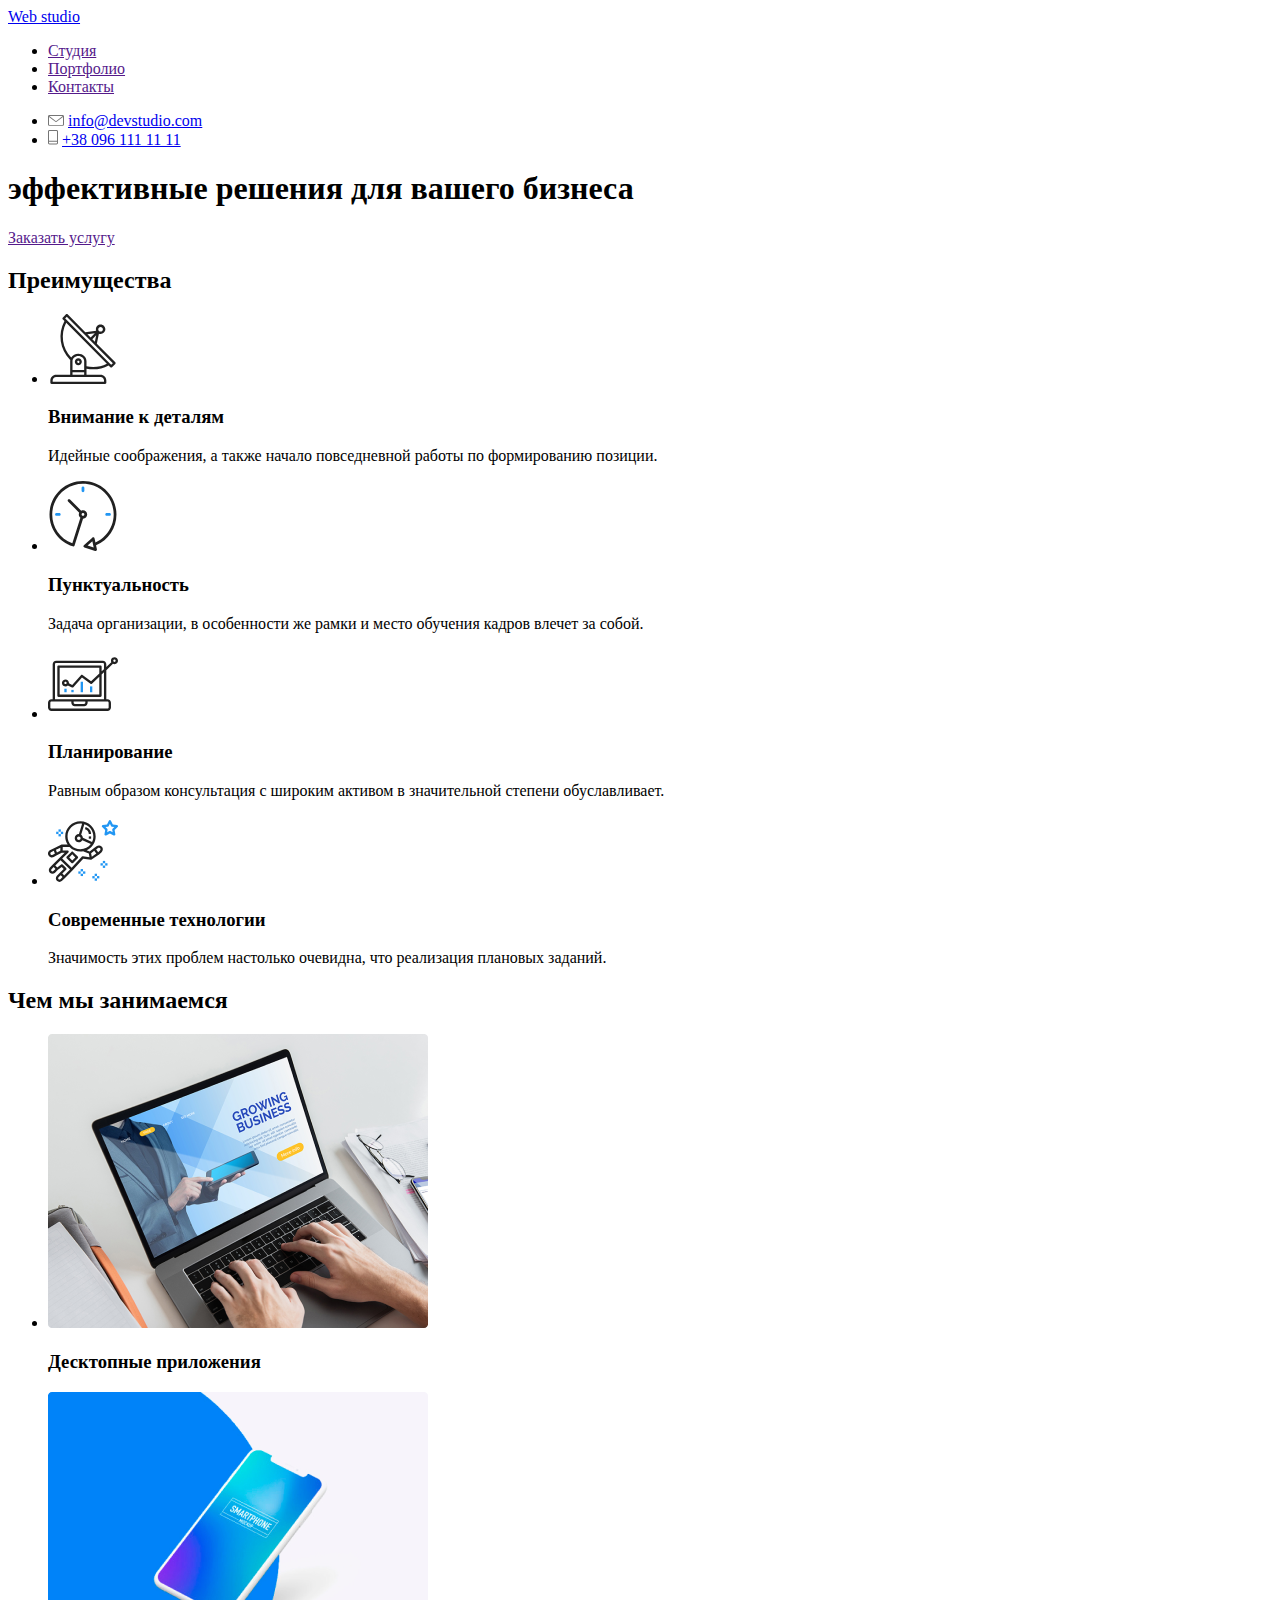
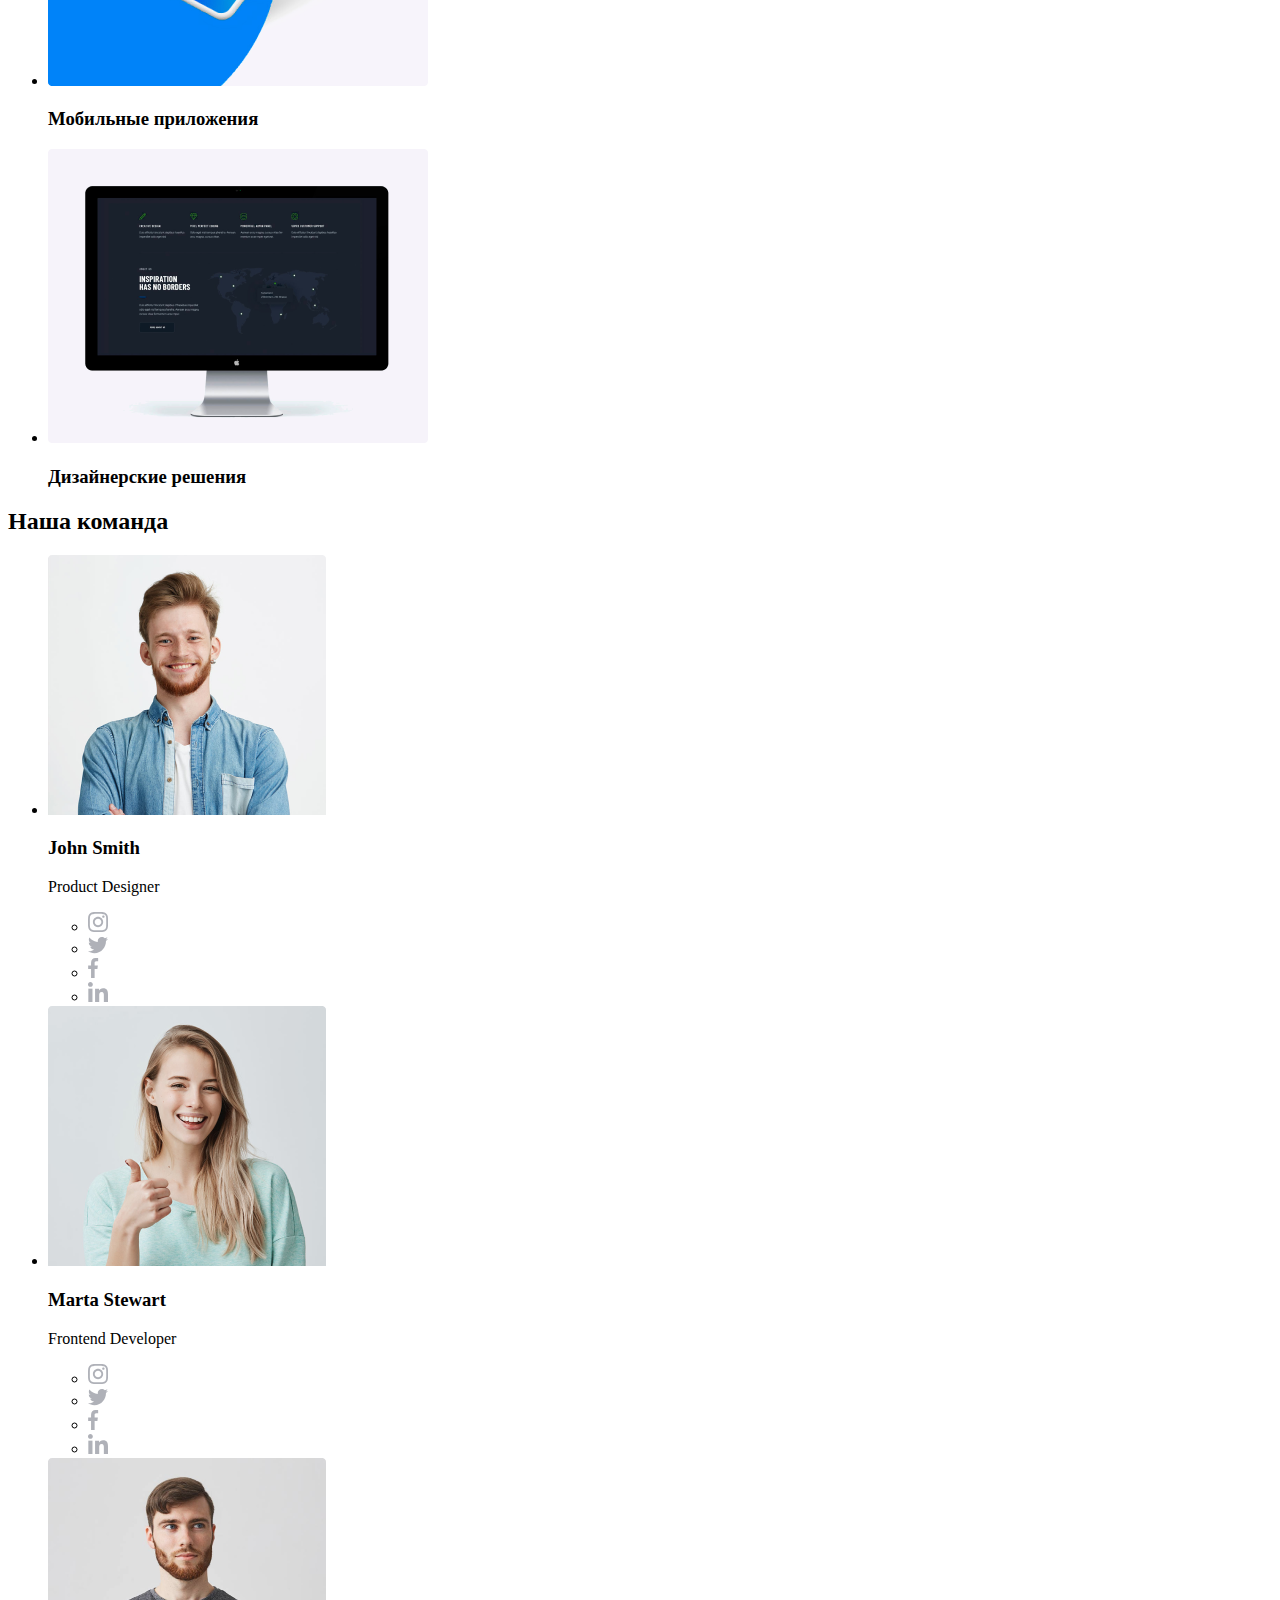
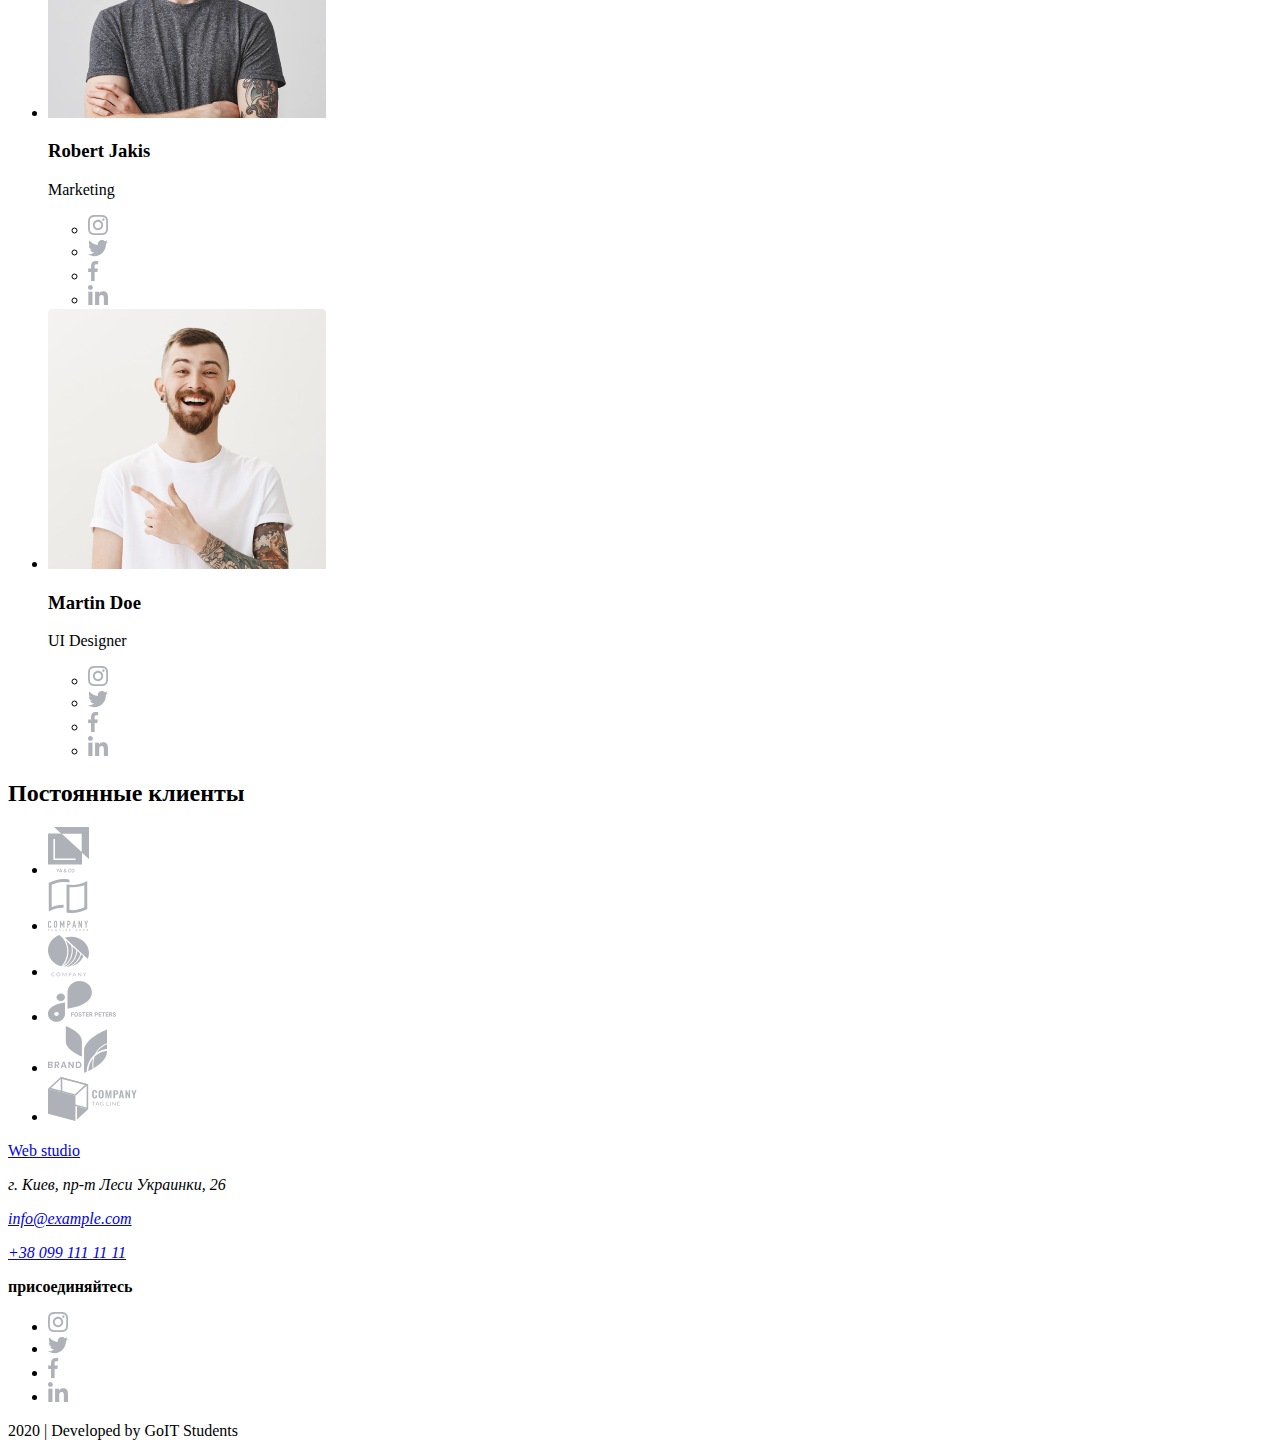
==== index.html @ 271d96e7 "1 ДЗ" ====
<!DOCTYPE html>
<html lang="ru">
<head>
    <meta charset="UTF-8">
    <meta name="viewport" content="width=device-width, initial-scale=1.0">
    <title>Макет</title>
</head>
<body>
    <!-- Шапка сайта -->   
    <header>
        <nav>
            <a href="./index.html">Web studio</a>   

            <ul>
                <li><a href="">Студия</a></li>
                <li><a href="">Портфолио</a></li>
                <li><a href="">Контакты</a></li>
            </ul>
        </nav>
            <ul>
                <li>
                    <a href="mailto:info@devstudio.com">
                    <img src="./images/mail.svg" alt="Почта компании" /></a>
                    <a href="mailto:info@devstudio.com">info@devstudio.com</a>
                </li>
                <li>
                    <a href="tel:+380961111111">
                    <img src="./images/tel.svg" alt="Моб номер компании" /></a>
                    <a href="tel:+380961111111">+38 096 111 11 11</a>
                </li>
            </ul>
    </header> 

    <main>
        <!-- Герой -->
        <section> 
            <h1>эффективные решения для вашего бизнеса</h1>
            <a href="">Заказать услугу</a>
        </section>  

        <!-- Преимущества -->
        <section>
            <h2>Преимущества</h2>
            <ul> 
                <li>
                    <img src="./images/antenna.svg" alt="Фото антенны" />
                    <h3>Внимание к деталям</h3>
                    <p>
                        Идейные соображения, а также начало повседневной работы по формированию позиции.
                    </p>
                </li>
                <li>
                    <img src="./images/clock.svg" alt="Фото часов" />
                    <h3>Пунктуальность</h3>
                    <p>
                        Задача организации, в особенности же рамки и место обучения кадров влечет за собой.
                    </p>
                </li>
                <li>
                    <img src="./images/pc-graph.svg" alt="Фото пк с графиком" />
                    <h3>Планирование</h3>
                    <p>
                        Равным образом консультация с широким активом в значительной степени обуславливает.
                    </p>
                </li>
                <li>
                    <img src="./images/astronaut.svg" alt="Фото астронавта" />
                    <h3>Современные технологии</h3>
                    <p>
                        Значимость этих проблем настолько очевидна, что реализация плановых заданий.
                    </p>
                </li>
            </ul>
        </section>

        <!-- Занятия -->
        <section>
            <h2>Чем мы занимаемся</h2>

            <ul>
                <li>
                    <img src="./images/notebook-desk.png" alt="Фото экрана ноутбука" width="380"/>
                    <h3>Десктопные приложения</h3>
                </li>
                <li>
                    <img src="./images/smartphone.png" alt="Фото смартфона" width="380"/>
                    <h3>Мобильные приложения</h3>
                </li>
                <li>
                    <img src="./images/pc-desk.png" alt="Фото экрана ПК" width="380"/>
                    <h3>Дизайнерские решения</h3>
                </li>
            </ul>
        </section>

        <!-- Команда -->
        <section>
            <h2>Наша команда</h2>

            <ul>
                <li>
                    <img src="./images/John.png" alt="Фото Джона Смита" width="278" />
                    <h3>John Smith</h3>
                    <p>Product Designer</p>

                    <ul>
                        <li>
                            <a href=""><img src="./images/instagram.svg" alt="Логотип Инстаграм" /></a>
                        </li>
                        <li>
                            <a href=""><img src="./images/twitter.svg" alt="Логотип Твиттер" /></a>
                        </li>
                        <li>
                            <a href=""><img src="./images/facebook.svg" alt="Логотип Фейсбук" /></a>
                        </li>
                        <li>
                            <a href=""><img src="./images/linkedin.svg" alt="Логотип Линкедин" /></a>
                        </li>
                    </ul>
                </li>
                <li>
                    <img src="./images/Marta.png" alt="Фото Марты Стюарт" width="278" />
                    <h3>Marta Stewart</h3>
                    <p>Frontend Developer</p>

                    <ul>
                        <li>
                            <a href=""><img src="./images/instagram.svg" alt="Логотип Инстаграм" /></a>
                        </li>
                        <li>
                            <a href=""><img src="./images/twitter.svg" alt="Логотип Твиттер" /></a>
                        </li>
                        <li>
                            <a href=""><img src="./images/facebook.svg" alt="Логотип Фейсбук" /></a>
                        </li>
                        <li>
                            <a href=""><img src="./images/linkedin.svg" alt="Логотип Линкедин" /></a>
                        </li>
                    </ul>
                </li>
                <li>
                    <img src="./images/Robert.png" alt="Фото Роберта Якиса" width="278" />
                    <h3>Robert Jakis</h3>
                    <p>Marketing</p>

                    <ul>
                        <li>
                            <a href=""><img src="./images/instagram.svg" alt="Логотип Инстаграм" /></a>
                        </li>
                        <li>
                            <a href=""><img src="./images/twitter.svg" alt="Логотип Твиттер" /></a>
                        </li>
                        <li>
                            <a href=""><img src="./images/facebook.svg" alt="Логотип Фейсбук" /></a>
                        </li>
                        <li>
                            <a href=""><img src="./images/linkedin.svg" alt="Логотип Линкедин" /></a>
                        </li>
                    </ul>
                </li>
                <li>
                    <img src="./images/Martin.png" alt="Фото Мартина Дое" width="278" />
                    <h3>Martin Doe</h3>
                    <p>UI Designer</p>

                    <ul>
                        <li>
                            <a href=""><img src="./images/instagram.svg" alt="Логотип Инстаграм" /></a>
                        </li>
                        <li>
                            <a href=""><img src="./images/twitter.svg" alt="Логотип Твиттер" /></a>
                        </li>
                        <li>
                            <a href=""><img src="./images/facebook.svg" alt="Логотип Фейсбук" /></a>
                        </li>
                        <li>
                            <a href=""><img src="./images/linkedin.svg" alt="Логотип Линкедин" /></a>
                        </li>
                    </ul>
                </li>
            </ul>
        </section>

        <!-- Клиенты -->
        <section>
            <h2>Постоянные клиенты</h2>
            <ul>
                <li>
                    <a href=""><img src="./images/logo1.svg" alt="Фото компании 1" /></a>
                </li>
                <li>
                    <a href=""><img src="./images/logo2.svg" alt="Фото компании 2" /></a>
                </li>
                <li>
                    <a href=""><img src="./images/logo3.svg" alt="Фото компании 3" /></a>
                </li>
                <li>
                    <a href=""><img src="./images/logo4.svg" alt="Фото компании 4" /></a>
                </li>
                <li>
                    <a href=""><img src="./images/logo5.svg" alt="Фото компании 5" /></a>
                </li>
                <li>
                    <a href=""><img src="./images/logo6.svg" alt="Фото компании 6" /></a>
                </li>
            </ul>
        </section>
    </main>    

    <!-- Футер -->
    <footer>
        <div><a href="./index.html">Web studio</a></div>
        <address>
            <p>г. Киев, пр-т Леси Украинки, 26</p>
            <p><a href="mailto:info@example.com">info@example.com</a></p>
            <a href="tel:+380991111111">+38 099 111 11 11</a>
        </address>

            <p><b>присоединяйтесь</b></p>

            <ul>
                <li>
                    <a href=""><img src="./images/instagram.svg" alt="Логотип Инстаграм" /></a>
                </li>
                <li>
                    <a href=""><img src="./images/twitter.svg" alt="Логотип Твиттер" /></a>
                </li>
                <li>
                    <a href=""><img src="./images/facebook.svg" alt="Логотип Фейсбук" /></a>
                </li>
                <li>
                    <a href=""><img src="./images/linkedin.svg" alt="Логотип Линкедин" /></a>
                </li>
            </ul>

            <p>2020 | Developed by GoIT Students</p>

    </footer>
</body>
</html>
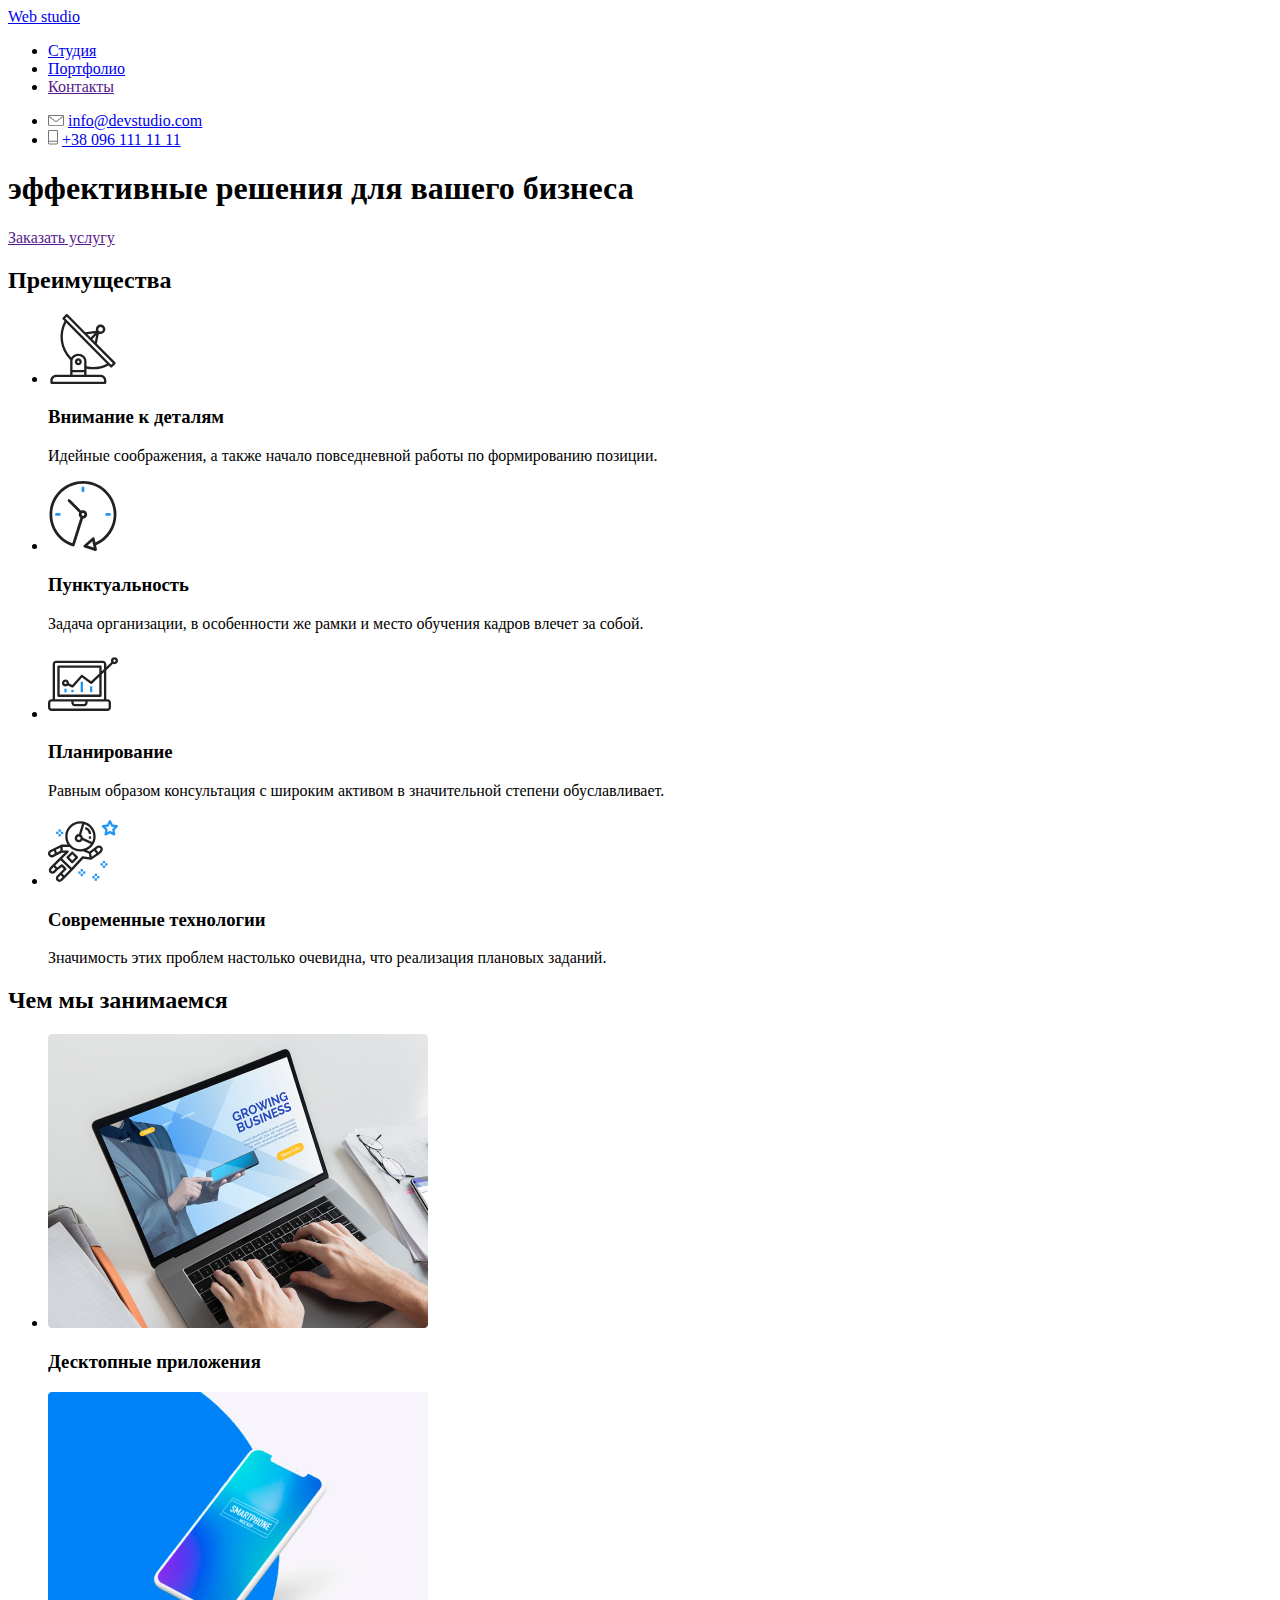
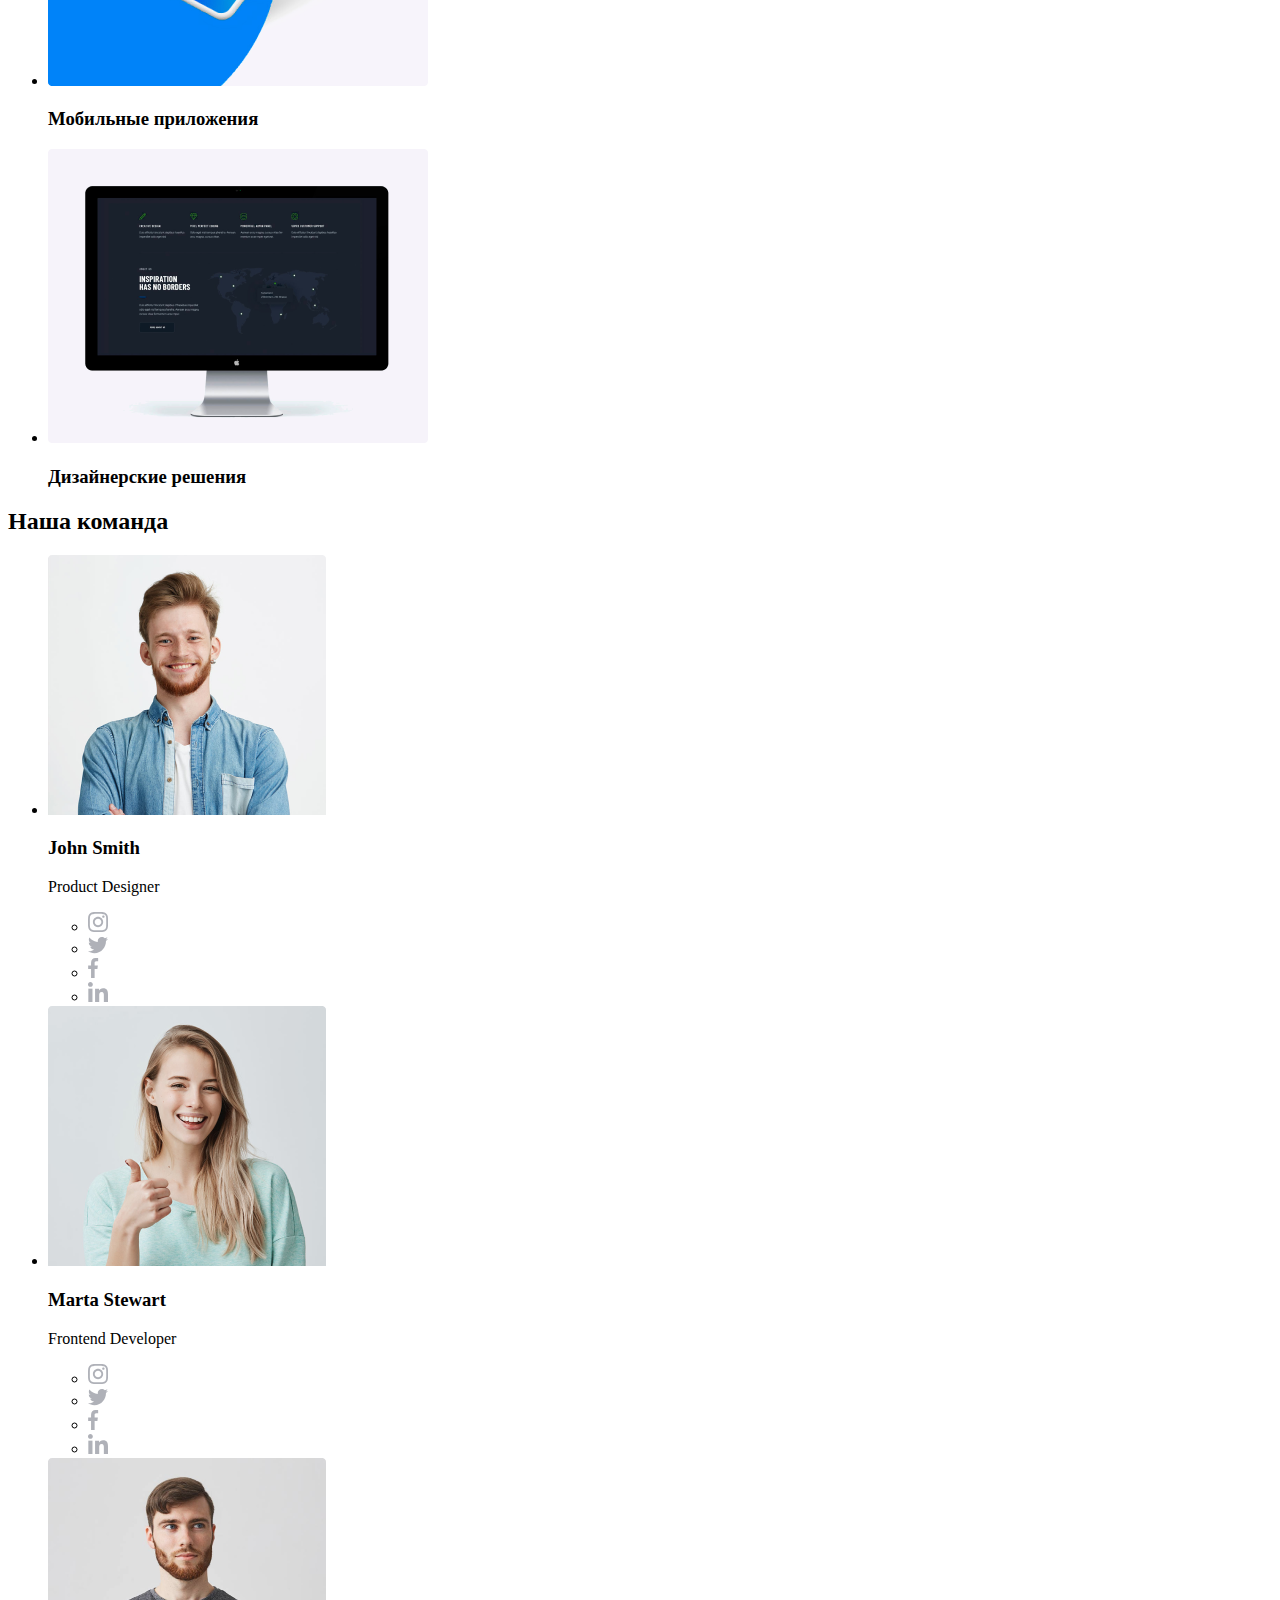
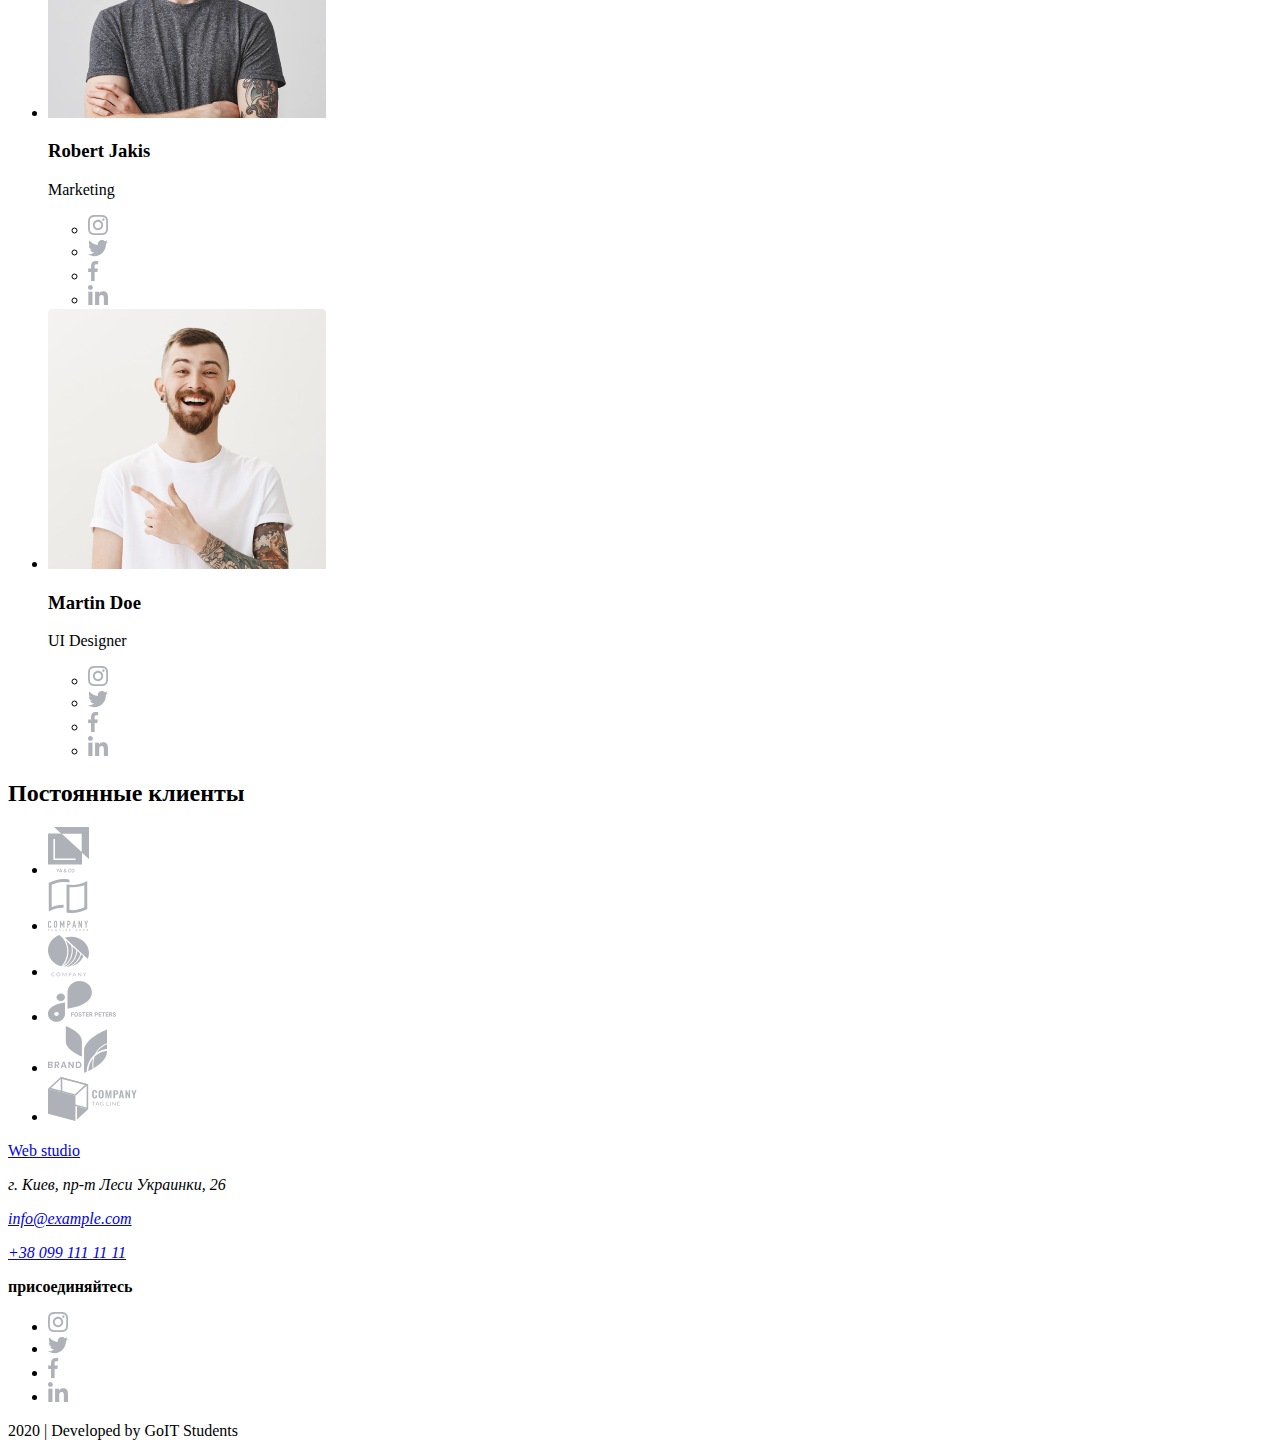
==== commit c53e23f6: "Разметка Портфолио" ====
--- a/index.html
+++ b/index.html
@@ -12,8 +12,8 @@
             <a href="./index.html">Web studio</a>   
 
             <ul>
-                <li><a href="">Студия</a></li>
-                <li><a href="">Портфолио</a></li>
+                <li><a href="./index.html">Студия</a></li>
+                <li><a href="./portfolio.html">Портфолио</a></li>
                 <li><a href="">Контакты</a></li>
             </ul>
         </nav>
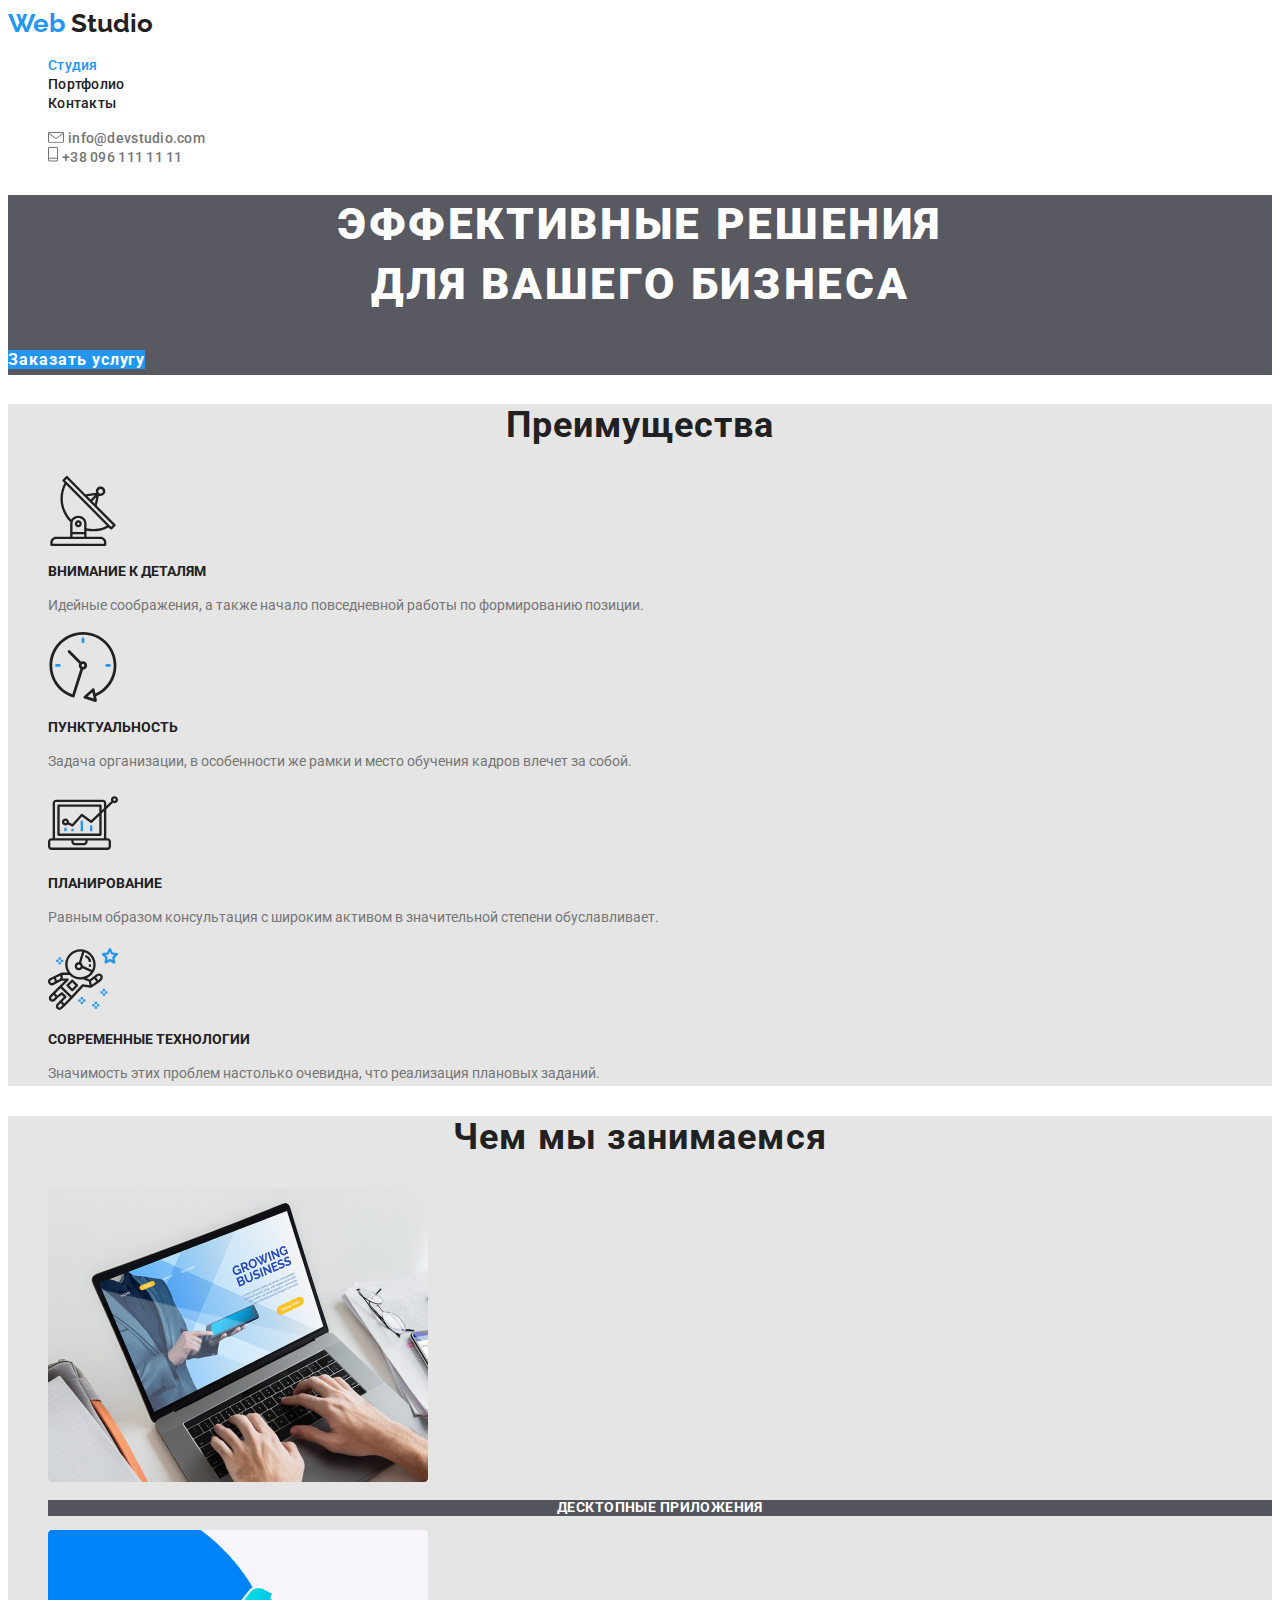
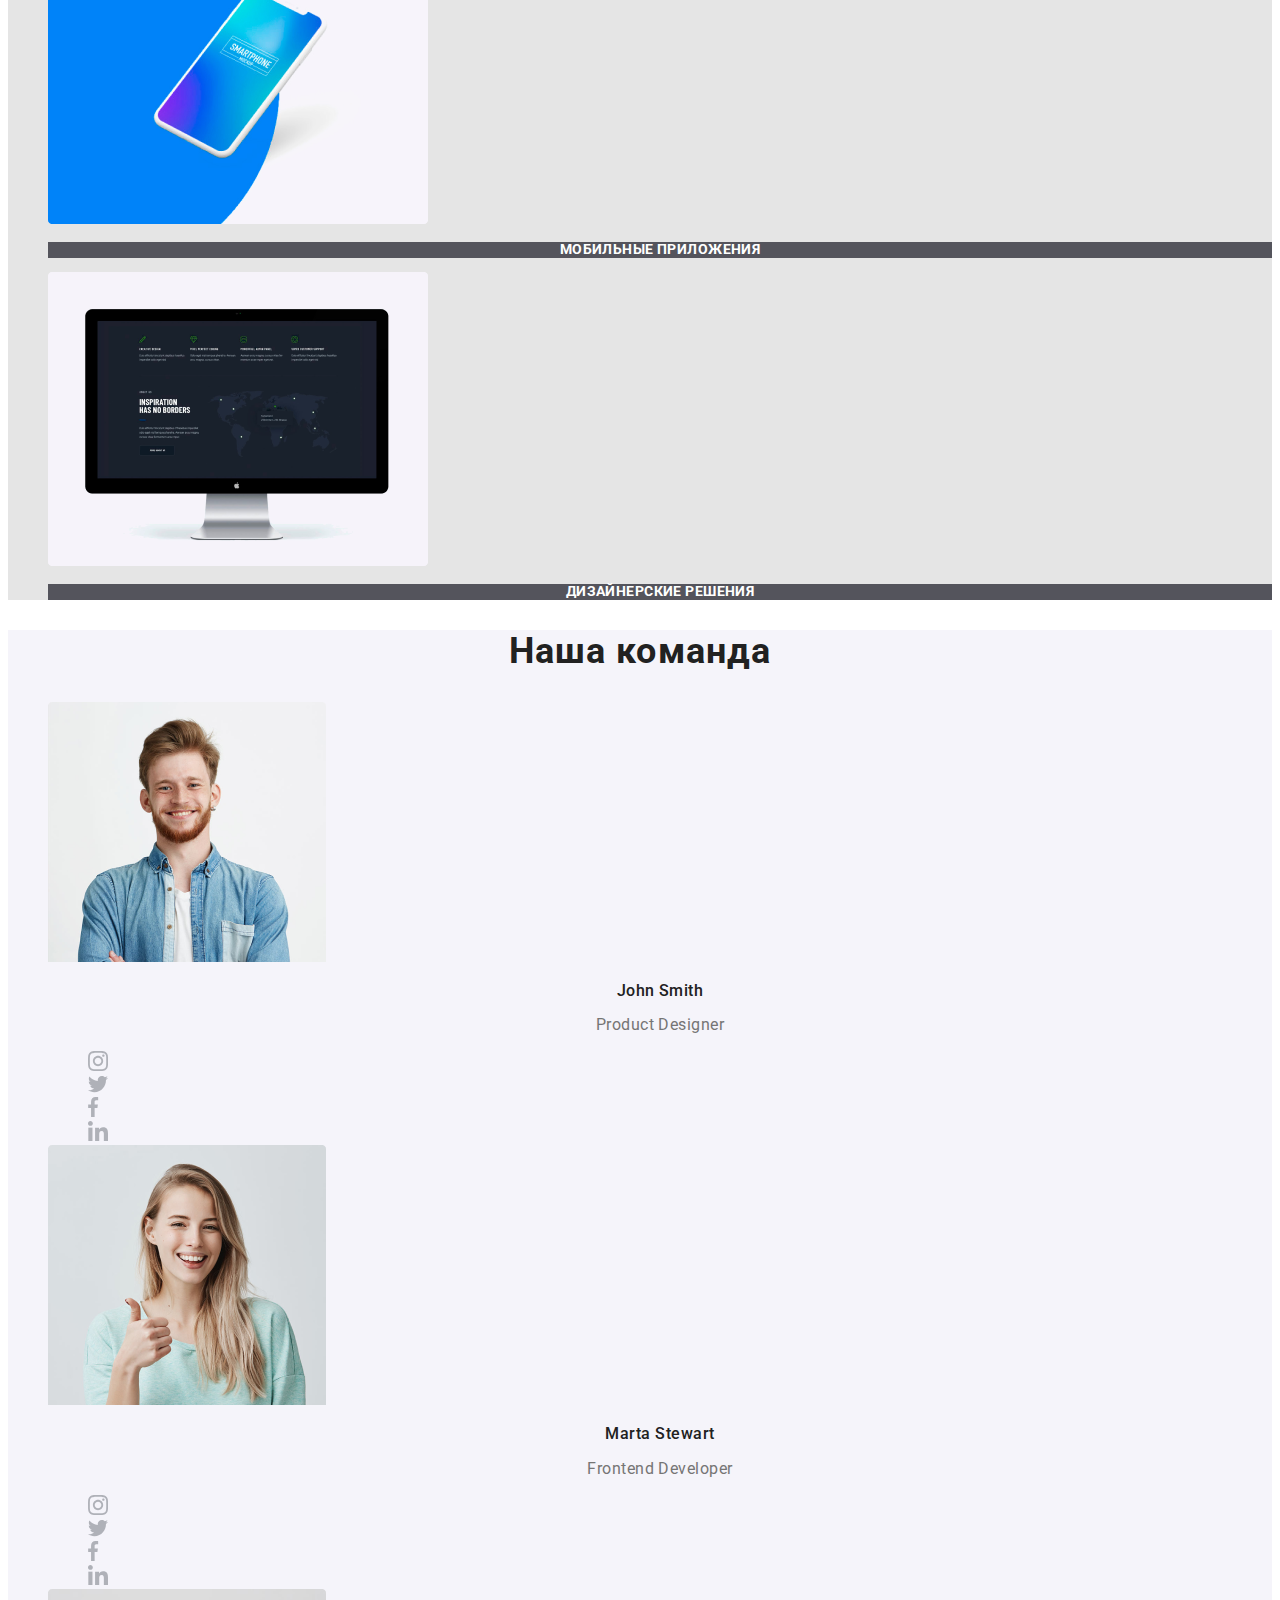
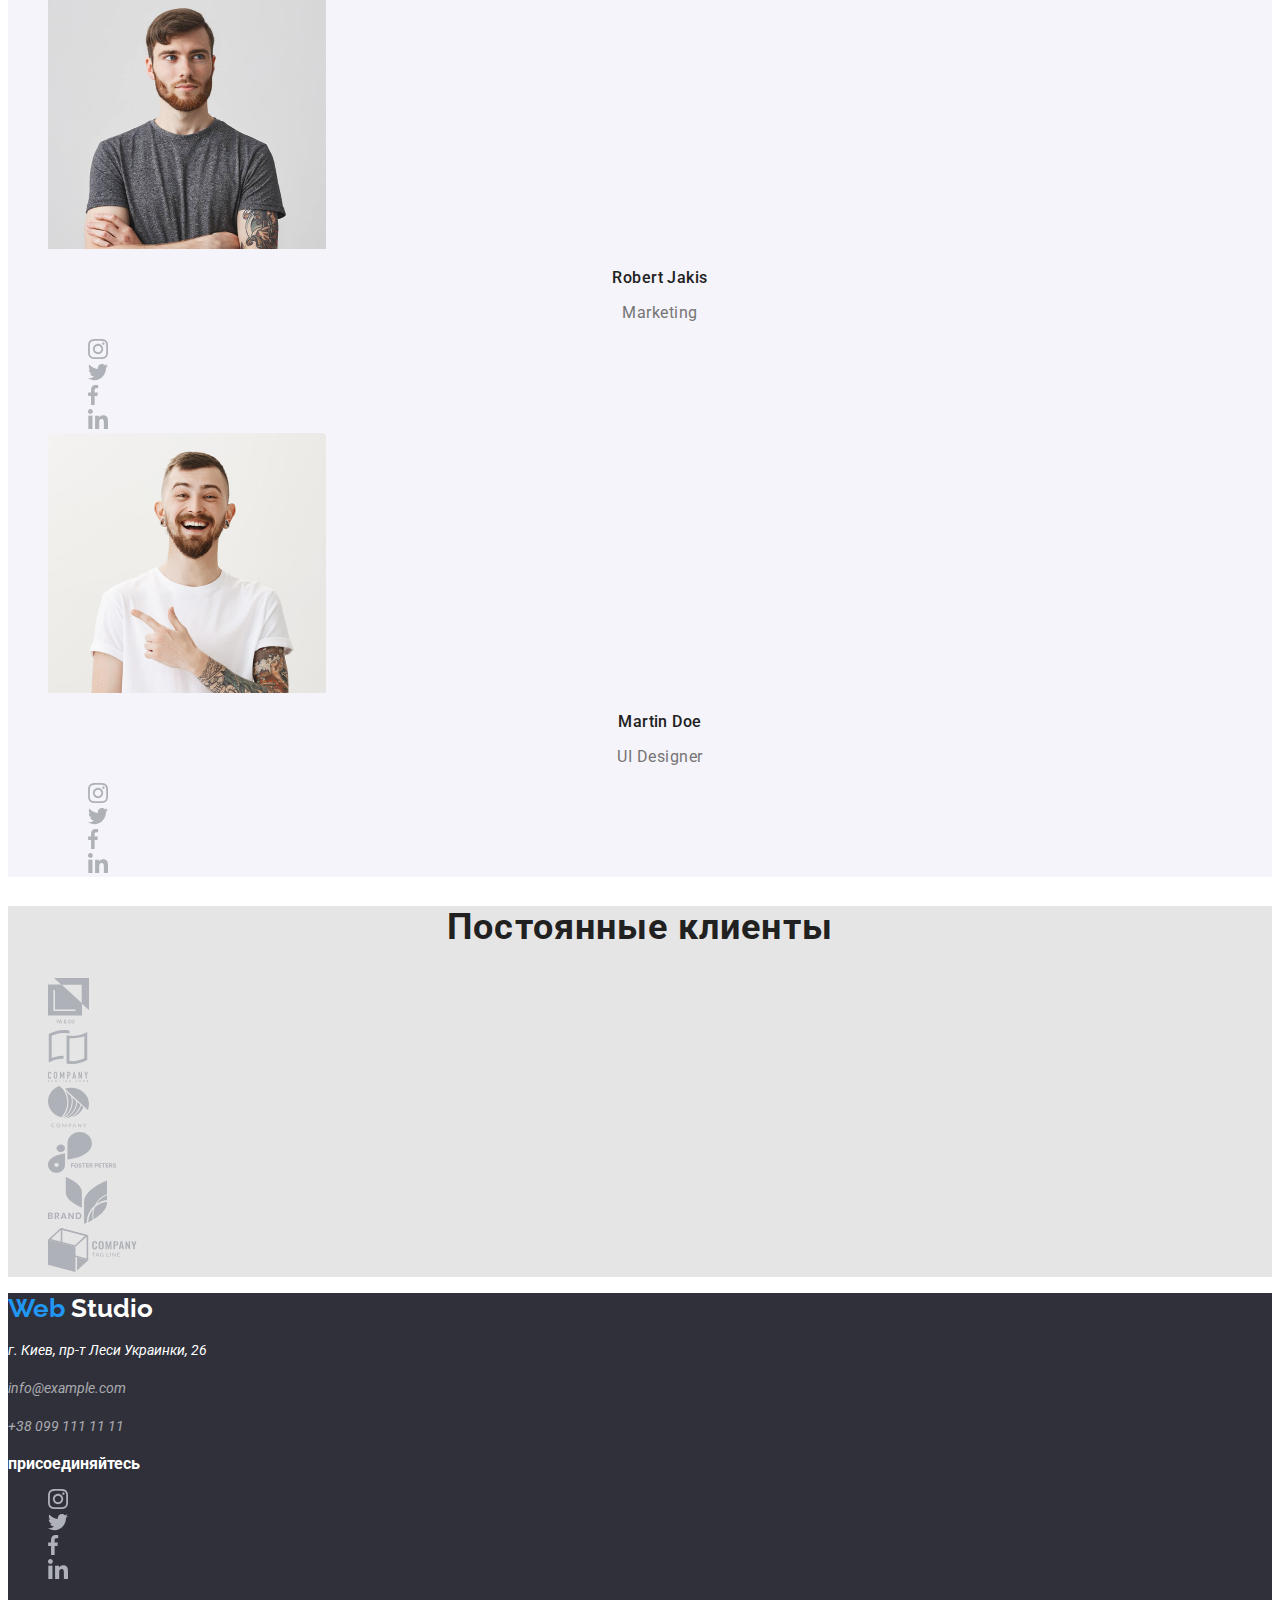
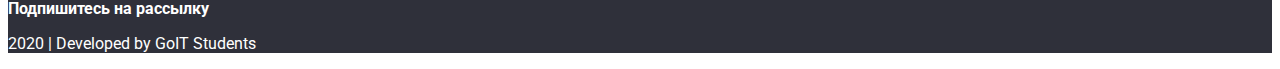
==== commit a8d2dae8: "Добавляет разметку Студии" ====
--- a/index.html
+++ b/index.html
@@ -4,69 +4,72 @@
     <meta charset="UTF-8">
     <meta name="viewport" content="width=device-width, initial-scale=1.0">
     <title>Макет</title>
+    <link href="https://fonts.googleapis.com/css2?family=Raleway:wght@700&family=Roboto:wght@400;500;700&display=swap" rel="stylesheet" />
+    <link rel="stylesheet" href="./css/main.css" />
 </head>
 <body>
     <!-- Шапка сайта -->   
     <header>
         <nav>
-            <a href="./index.html">Web studio</a>   
-
-            <ul>
-                <li><a href="./index.html">Студия</a></li>
-                <li><a href="./portfolio.html">Портфолио</a></li>
-                <li><a href="">Контакты</a></li>
+            <a href="./index.html" class="logo">
+                <span>Web</span> Studio</a>   
+
+            <ul class="list">
+                <li><a href="./index.html" class="link-nav current">Студия</a></li>
+                <li><a href="./portfolio.html"class="link-nav">Портфолио</a></li>
+                <li><a href="" class="link-nav">Контакты</a></li>
             </ul>
         </nav>
-            <ul>
-                <li>
-                    <a href="mailto:info@devstudio.com">
-                    <img src="./images/mail.svg" alt="Почта компании" /></a>
-                    <a href="mailto:info@devstudio.com">info@devstudio.com</a>
-                </li>
-                <li>
-                    <a href="tel:+380961111111">
-                    <img src="./images/tel.svg" alt="Моб номер компании" /></a>
-                    <a href="tel:+380961111111">+38 096 111 11 11</a>
+            <ul class="list">
+                <li>
+                    <a href="mailto:info@devstudio.com" >
+                    <img src="./images/mail.svg" alt="Почта компании" class="cont-logo" /></a>
+                    <a href="mailto:info@devstudio.com" class="link-cont">info@devstudio.com</a>
+                </li>
+                <li>
+                    <a href="tel:+380961111111" >
+                    <img src="./images/tel.svg" alt="Моб номер компании" class="cont-logo" /></a>
+                    <a href="tel:+380961111111" class="link-cont">+38 096 111 11 11</a>
                 </li>
             </ul>
     </header> 
 
     <main>
         <!-- Герой -->
-        <section> 
-            <h1>эффективные решения для вашего бизнеса</h1>
-            <a href="">Заказать услугу</a>
+        <section class="hero"> 
+            <h1 class="hero-title">эффективные решения<br/> для вашего бизнеса</h1>
+            <a href="" class="hero-button">Заказать услугу</a>
         </section>  
 
         <!-- Преимущества -->
-        <section>
-            <h2>Преимущества</h2>
-            <ul> 
+        <section class="section">
+            <h2 class="section-title">Преимущества</h2>
+            <ul class="list"> 
                 <li>
                     <img src="./images/antenna.svg" alt="Фото антенны" />
-                    <h3>Внимание к деталям</h3>
-                    <p>
+                    <h3 class="section-titles">Внимание к деталям</h3>
+                    <p class="section-text">
                         Идейные соображения, а также начало повседневной работы по формированию позиции.
                     </p>
                 </li>
                 <li>
                     <img src="./images/clock.svg" alt="Фото часов" />
-                    <h3>Пунктуальность</h3>
-                    <p>
+                    <h3 class="section-titles">Пунктуальность</h3>
+                    <p class="section-text">
                         Задача организации, в особенности же рамки и место обучения кадров влечет за собой.
                     </p>
                 </li>
                 <li>
                     <img src="./images/pc-graph.svg" alt="Фото пк с графиком" />
-                    <h3>Планирование</h3>
-                    <p>
+                    <h3 class="section-titles">Планирование</h3>
+                    <p class="section-text">
                         Равным образом консультация с широким активом в значительной степени обуславливает.
                     </p>
                 </li>
                 <li>
                     <img src="./images/astronaut.svg" alt="Фото астронавта" />
-                    <h3>Современные технологии</h3>
-                    <p>
+                    <h3 class="section-titles">Современные технологии</h3>
+                    <p class="section-text">
                         Значимость этих проблем настолько очевидна, что реализация плановых заданий.
                     </p>
                 </li>
@@ -74,36 +77,36 @@
         </section>
 
         <!-- Занятия -->
-        <section>
-            <h2>Чем мы занимаемся</h2>
-
-            <ul>
+        <section class="section">
+            <h2 class="section-title">Чем мы занимаемся</h2>
+
+            <ul class="list">
                 <li>
                     <img src="./images/notebook-desk.png" alt="Фото экрана ноутбука" width="380"/>
-                    <h3>Десктопные приложения</h3>
+                    <h3 class="img-titles">Десктопные приложения</h3>
                 </li>
                 <li>
                     <img src="./images/smartphone.png" alt="Фото смартфона" width="380"/>
-                    <h3>Мобильные приложения</h3>
+                    <h3 class="img-titles">Мобильные приложения</h3>
                 </li>
                 <li>
                     <img src="./images/pc-desk.png" alt="Фото экрана ПК" width="380"/>
-                    <h3>Дизайнерские решения</h3>
+                    <h3 class="img-titles">Дизайнерские решения</h3>
                 </li>
             </ul>
         </section>
 
         <!-- Команда -->
-        <section>
-            <h2>Наша команда</h2>
-
-            <ul>
+        <section class="section-team">
+            <h2 class="section-title">Наша команда</h2>
+
+            <ul class="list">
                 <li>
                     <img src="./images/John.png" alt="Фото Джона Смита" width="278" />
-                    <h3>John Smith</h3>
-                    <p>Product Designer</p>
-
-                    <ul>
+                    <h3 class="team-titles">John Smith</h3>
+                    <p class="team-text">Product Designer</p>
+
+                    <ul class="list">
                         <li>
                             <a href=""><img src="./images/instagram.svg" alt="Логотип Инстаграм" /></a>
                         </li>
@@ -120,10 +123,10 @@
                 </li>
                 <li>
                     <img src="./images/Marta.png" alt="Фото Марты Стюарт" width="278" />
-                    <h3>Marta Stewart</h3>
-                    <p>Frontend Developer</p>
-
-                    <ul>
+                    <h3 class="team-titles">Marta Stewart</h3>
+                    <p class="team-text">Frontend Developer</p>
+
+                    <ul class="list">
                         <li>
                             <a href=""><img src="./images/instagram.svg" alt="Логотип Инстаграм" /></a>
                         </li>
@@ -140,10 +143,10 @@
                 </li>
                 <li>
                     <img src="./images/Robert.png" alt="Фото Роберта Якиса" width="278" />
-                    <h3>Robert Jakis</h3>
-                    <p>Marketing</p>
-
-                    <ul>
+                    <h3 class="team-titles">Robert Jakis</h3>
+                    <p class="team-text">Marketing</p>
+
+                    <ul class="list">
                         <li>
                             <a href=""><img src="./images/instagram.svg" alt="Логотип Инстаграм" /></a>
                         </li>
@@ -160,10 +163,10 @@
                 </li>
                 <li>
                     <img src="./images/Martin.png" alt="Фото Мартина Дое" width="278" />
-                    <h3>Martin Doe</h3>
-                    <p>UI Designer</p>
-
-                    <ul>
+                    <h3 class="team-titles">Martin Doe</h3>
+                    <p class="team-text">UI Designer</p>
+
+                    <ul class="list">
                         <li>
                             <a href=""><img src="./images/instagram.svg" alt="Логотип Инстаграм" /></a>
                         </li>
@@ -182,9 +185,9 @@
         </section>
 
         <!-- Клиенты -->
-        <section>
-            <h2>Постоянные клиенты</h2>
-            <ul>
+        <section class="section">
+            <h2 class="section-title">Постоянные клиенты</h2>
+            <ul class="list">
                 <li>
                     <a href=""><img src="./images/logo1.svg" alt="Фото компании 1" /></a>
                 </li>
@@ -209,16 +212,16 @@
 
     <!-- Футер -->
     <footer>
-        <div><a href="./index.html">Web studio</a></div>
-        <address>
+        <div><a href="./index.html" class="logo-footer"><span>Web</span> Studio</a></div>
+        <address class="address">
             <p>г. Киев, пр-т Леси Украинки, 26</p>
-            <p><a href="mailto:info@example.com">info@example.com</a></p>
-            <a href="tel:+380991111111">+38 099 111 11 11</a>
+            <p><a href="mailto:info@example.com" class="footer-link">info@example.com</a></p>
+            <a href="tel:+380991111111" class="footer-link">+38 099 111 11 11</a>
         </address>
 
             <p><b>присоединяйтесь</b></p>
 
-            <ul>
+            <ul class="list">
                 <li>
                     <a href=""><img src="./images/instagram.svg" alt="Логотип Инстаграм" /></a>
                 </li>
@@ -232,9 +235,12 @@
                     <a href=""><img src="./images/linkedin.svg" alt="Логотип Линкедин" /></a>
                 </li>
             </ul>
+
+            <p><b>Подпишитесь на рассылку</b></p>
 
             <p>2020 | Developed by GoIT Students</p>
 
     </footer>
 </body>
+</body>
 </html>--- a/css/main.css
+++ b/css/main.css
@@ -0,0 +1,227 @@
+:root {
+    --primary-text-color:#757575;
+    --title-text-color: #212121;
+    --accent-color: #2196F3;
+    --primary-white-color: #ffffff;
+}
+
+body {
+    background-color: var(--primary-white-color);
+    color: var(--primary-text-color);
+    font-family: Roboto, sans-serif;
+    font-style: normal;
+}
+
+h2 {
+    font-size: 36px;  
+    line-height: 42px;
+    text-align: center;
+    font-weight: 700;
+}
+
+.list {
+    list-style: none;
+}   
+
+.logo{
+    font-family: Raleway;
+    font-weight: 700;
+    font-size: 26px;
+    line-height: 31px;
+    color: var(--title-text-color);
+    text-decoration: none;
+}
+
+.logo > span{
+    color: var(--accent-color);
+}
+
+.link-nav:hover,
+.link-nav:focus,
+.link-nav:active {
+    color: var(--accent-color);
+}
+
+.link-nav.current {
+    color: var(--accent-color);
+}
+
+  
+.link-nav {
+    color: var(--title-text-color);
+    font-weight: 500;
+    font-size: 14px;
+    line-height: 1.14;
+    letter-spacing: 0.02em;
+    text-decoration: none;
+}
+
+.link-cont {
+    color: var(--primary-text-color);
+    font-weight: 500;
+    font-size: 14px;
+    line-height: 1.14;
+    letter-spacing: 0.02em;
+    text-decoration: none;
+}
+
+.link-cont:hover,
+.link-cont:focus {
+    color: var(--accent-color);
+}
+
+.cont-logo:hover {
+    color: var(--accent-color);
+}
+
+.hero {
+    background-color: rgba(47, 48, 58, 0.8);
+}
+
+.hero-title {
+    color: var(--primary-white-color);
+    font-weight: 900;
+    font-size: 44px;
+    line-height: 1.36;
+  
+    text-align: center;
+    letter-spacing: 0.06em;
+    text-transform: uppercase;
+}
+
+.hero-button {
+    color: var(--primary-white-color);
+    background-color: var(--accent-color);
+    font-weight: 700;
+    font-size: 16px;
+    line-height: 1.87;
+  
+    text-align: center;
+    letter-spacing: 0.06em;
+    text-decoration: none;
+}
+
+.section {
+    background-color: #e5e5e5;
+}
+  .section-title {
+    color: var(--title-text-color);
+    font-weight: 700;
+    font-size: 36px;
+    line-height: 1.17;
+    text-align: center;
+    letter-spacing: 0.03em;
+}
+
+.section-text {
+    color: var(--primary-text-color);
+    font-weight: 400;
+    font-size: 14px;
+    line-height: 1.71;
+}
+  .section-titles {
+    color: var(--title-text-color);
+    font-weight: 700;
+    font-size: 14px;
+    line-height: 1.14;
+    text-transform: uppercase;
+}
+
+.img-titles {
+    color: var(--primary-white-color);
+    background-color: rgba(47, 48, 58, 0.8);
+    font-weight: 700;
+    font-size: 14px;
+    line-height: 1.14;
+    text-align: center;
+    text-transform: uppercase;
+    letter-spacing: 0.03em;
+}    
+
+.team-titles{
+    color: var(--title-text-color);    
+    font-weight: 500;
+    font-size: 16px;
+    line-height: 1.18;
+    text-align: center;
+    letter-spacing: 0.03em;
+}
+
+.team-text{
+    color: var(--primary-text-color);
+    font-weight: 400;
+    font-size: 16px;
+    line-height: 1.18;
+    text-align: center;
+    letter-spacing: 0.03em;
+}  
+
+.section-team{
+    background-color: #F5F4FA;
+}
+
+footer {
+    color: var(--primary-white-color);
+    background-color: #2f303a;
+}
+
+.logo-footer{
+    font-family: Raleway;
+    font-weight: 700;
+    font-size: 26px;
+    line-height: 1.18;
+    color: var(--primary-white-color);
+    text-decoration: none;
+}
+
+.logo-footer > span{
+    color: var(--accent-color);
+}
+
+.address {
+    font-weight: normal;
+    font-size: 14px;
+    line-height: 24px;
+}
+
+.footer-link {
+    color: rgba(255, 255, 255, 0.6);
+    text-decoration: none;
+}
+
+
+.button {
+    color: var(--title-text-color);
+    background-color: #f5f4fa;
+    font-weight: 500;
+    font-size: 16px;
+    line-height: 1.62;
+    text-align: center;
+    letter-spacing: 0.03em;
+}
+.button:hover,
+.button:focus {
+    color: var(--primary-white-color);
+    background-color: var(--accent-color);
+}
+
+.img-capt {
+    color: var(--title-text-color);
+    font-weight: 700;
+    font-size: 18px;
+    line-height: 2;
+    letter-spacing: 0.06em;
+    text-align: left;
+}
+
+.img-desc {
+    color: var(--primary-text-color);
+    font-weight: 400;
+    font-size: 16px;
+    line-height: 1.87;
+    letter-spacing: 0.03em;
+}
+
+.link-dec{
+    text-decoration: none;
+}
